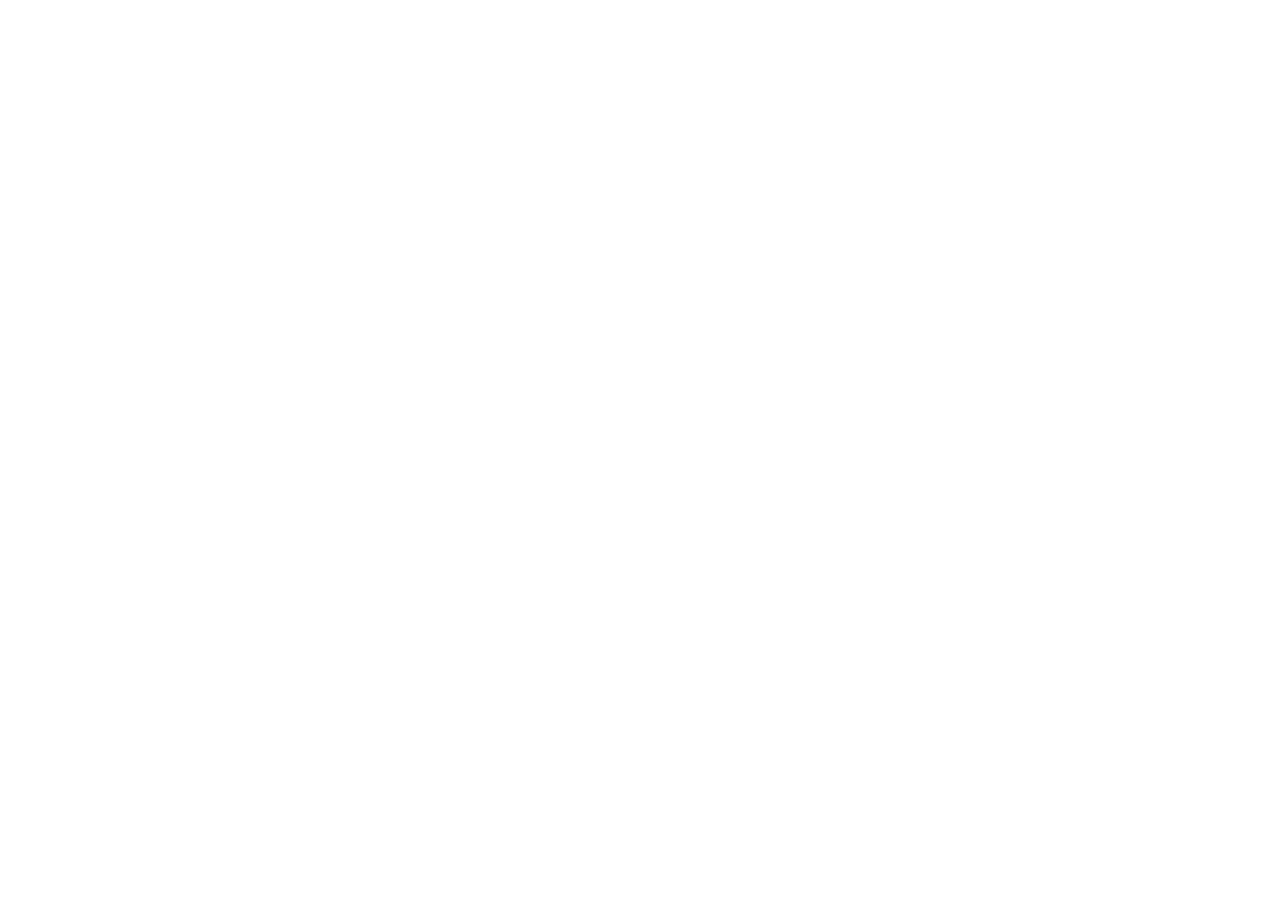
==== index.html @ 8c02eee9 "Initial setup" ====
<!DOCTYPE html>
<html lang="en">
<head>
    <meta charset="UTF-8">
    <meta name="viewport" content="width=device-width, initial-scale=1.0">
    <title>Document</title>

    <link rel="stylesheet" href="./styles/style.css">
</head>
<body>
    <div id="board"></div>
    
    <script src="./js/index.js"></script>
</body>
</html>
---- styles/style.css ----
body {
    margin: 0;
    padding: 0;
    background-image: url("../images/background-2-faded.jpg");
    background-size: 100%;
    background-repeat: no-repeat;
}


#board {
    background-image: url("../images/palace-5.jpg");
    width: 768px;
    height: 512px;
    position: relative;
    overflow: hidden;
}
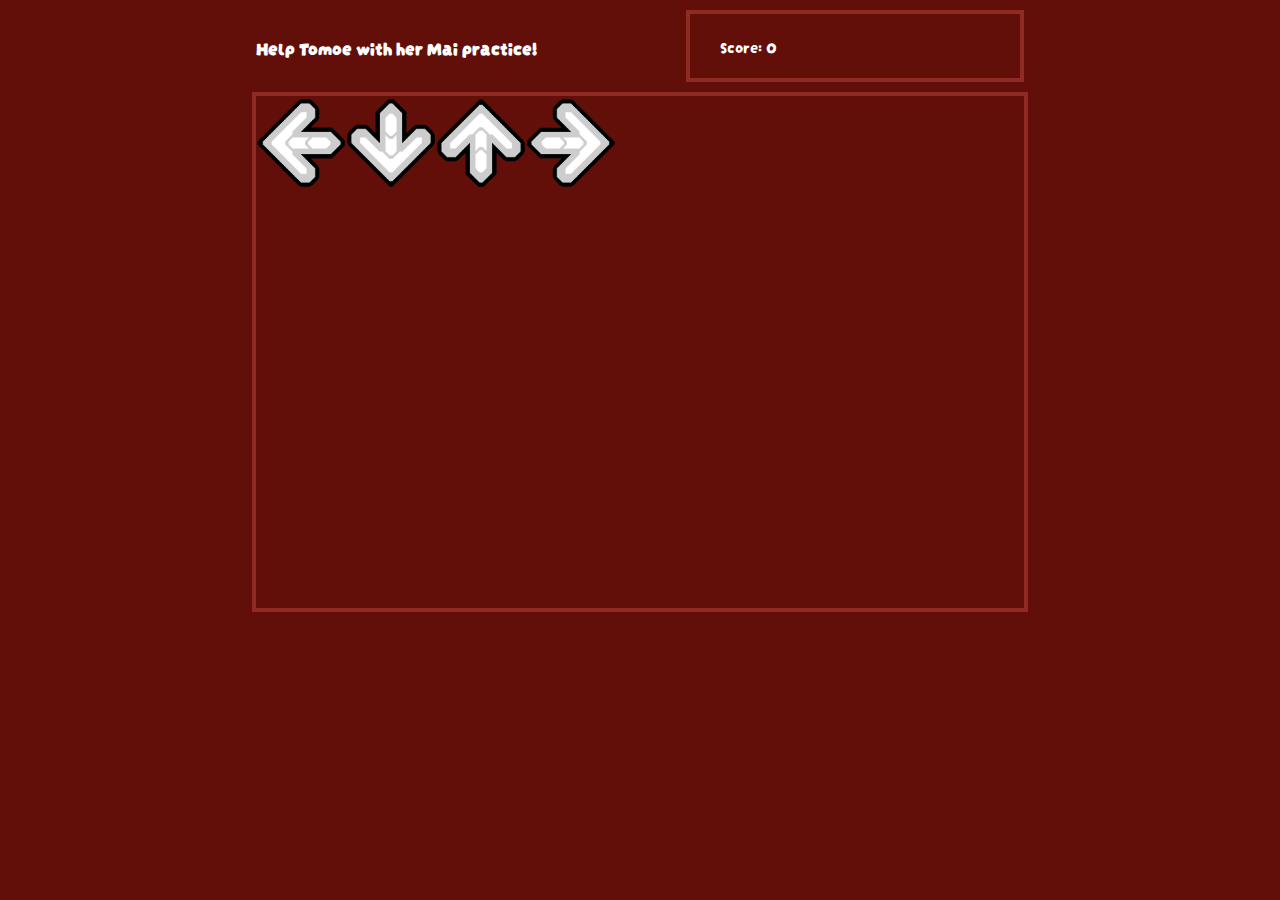
==== commit 6295b1e3: "Pass score to endgame page" ====
--- a/index.html
+++ b/index.html
@@ -8,8 +8,15 @@
     <link rel="stylesheet" href="./styles/style.css">
 </head>
 <body>
-    <div id="board"></div>
+    <section>
+        <div id="header">
+            <h3>Help Tomoe with her Mai practice!</h3>
+            <div id="score-box">Score: <span id="scoreCounter"></span></div>
+        </div>
+        <div id="board" class="game-box"></div>
+    </section>
     
+    <script src="./js/arrows.js"></script>
     <script src="./js/index.js"></script>
 </body>
 </html>--- a/styles/style.css
+++ b/styles/style.css
@@ -1,16 +1,60 @@
+@import url('https://fonts.googleapis.com/css2?family=Darumadrop+One&family=DotGothic16&display=swap');
+
 body {
     margin: 0;
     padding: 0;
-    background-image: url("../images/background-2-faded.jpg");
+    background-color: #620f09;
     background-size: 100%;
-    background-repeat: no-repeat;
+    font-family: 'Darumadrop One', sans-serif;
+    color: white;
 }
 
+section {
+    display: flex;
+    flex-direction: column;
+    justify-content: center;
+    align-items: center;
+}
 
 #board {
-    background-image: url("../images/palace-5.jpg");
+    background-image: url("../images/palace.jpg");
+}
+
+.game-box {
     width: 768px;
     height: 512px;
     position: relative;
     overflow: hidden;
+    border: 4px solid #8f2b23;
+}
+
+.static-arrows {
+    position: absolute;
+}
+
+.moving-arrows {
+    position: absolute;
+}
+
+h1 {
+    font-size: 35px;
+}
+
+#game-intro {
+    background-image: url("../images/escenario-1.jpg");
+}
+
+#score-box {
+    border: 4px solid #8f2b23;
+    width: 300px;
+    padding: 20px 0px 20px 30px;
+    margin: 10px 0px 10px 0px;
+}
+
+section #header {
+    display: flex;
+    flex-direction: row;
+    justify-content: space-between;
+    align-items: center;
+    width: 768px;
 }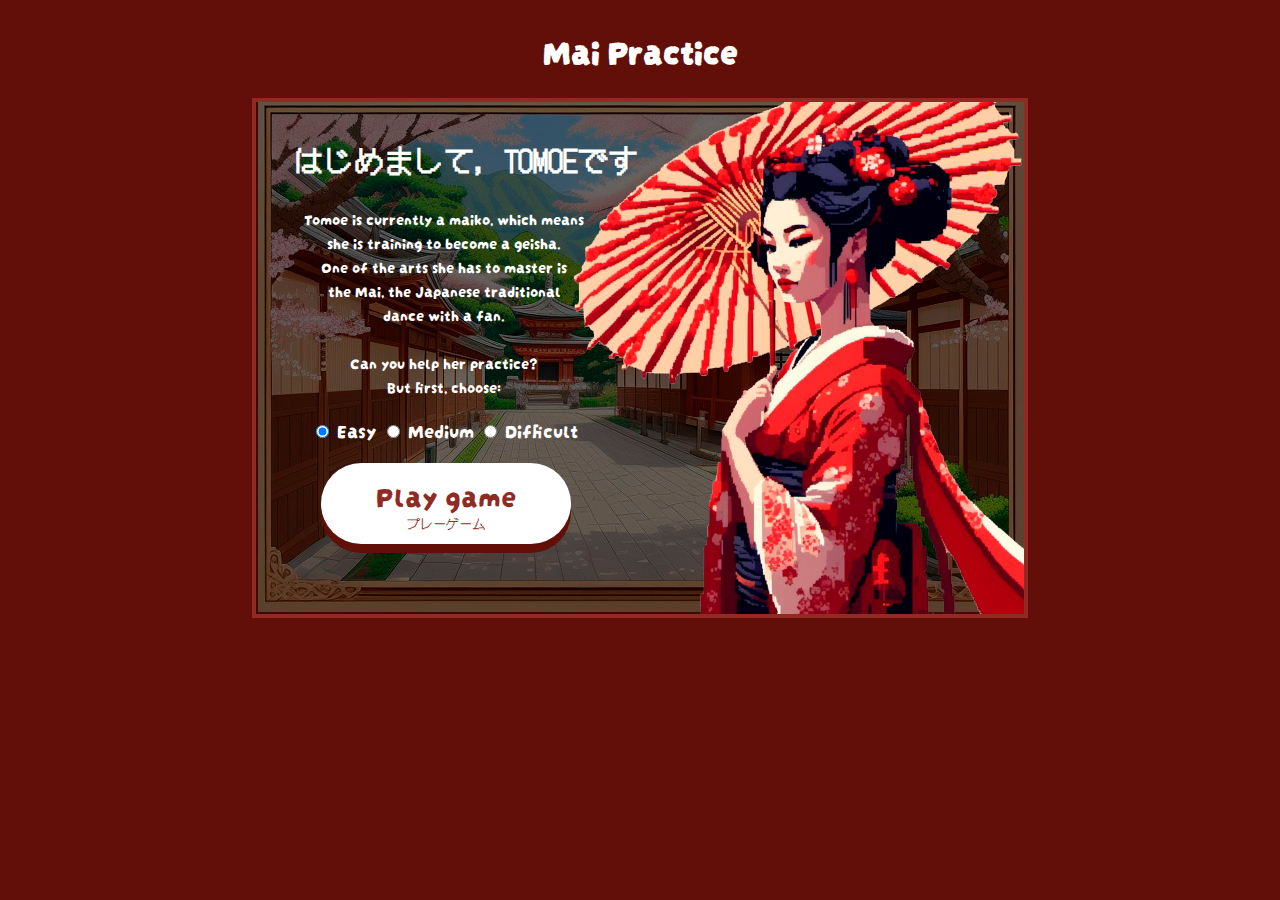
==== commit 2a8e22e2: "Add difficulty radio buttons to index.html" ====
--- a/index.html
+++ b/index.html
@@ -9,14 +9,13 @@
 </head>
 <body>
     <section>
-        <div id="header">
-            <h3>Help Tomoe with her Mai practice!</h3>
-            <div id="score-box">Score: <span id="scoreCounter"></span></div>
+        <h1>Mai Practice</h1>
+        <div id="game-intro" class="game-box">
+            <div id="intro"></div>
         </div>
-        <div id="board" class="game-box"></div>
     </section>
-    
-    <script src="./js/arrows.js"></script>
+
+    <script src="./js/classes.js"></script>
     <script src="./js/index.js"></script>
 </body>
 </html>--- a/styles/style.css
+++ b/styles/style.css
@@ -28,20 +28,12 @@
     border: 4px solid #8f2b23;
 }
 
-.static-arrows {
-    position: absolute;
-}
-
-.moving-arrows {
-    position: absolute;
-}
-
 h1 {
     font-size: 35px;
 }
 
 #game-intro {
-    background-image: url("../images/escenario-1.jpg");
+    background-image: url("../images/background-intro.jpg");
 }
 
 #score-box {
@@ -57,4 +49,48 @@
     justify-content: space-between;
     align-items: center;
     width: 768px;
+}
+
+#end-game {
+    background-image: url("../images/end-background.jpg");
+    display: flex;
+    justify-content: center;
+}
+
+#finalScore {
+    font-size: 80px;
+}
+
+h2 {
+    font-family: 'DotGothic16', sans-serif;
+    font-size: 30px;
+}
+
+#h {
+    font-family: 'Darumadrop One', sans-serif;
+    font-size: 30px;
+}
+
+p {
+    font-size: 25px;
+}
+
+.elements {
+    display: flex;
+    flex-direction: row;
+    justify-content: space-evenly;
+    align-content: center;
+    align-items: center;
+    width: 768px;
+}
+
+.elements > div {
+    display: flex;
+    flex-direction: column;
+    justify-content: center;
+    align-items: center;
+}
+
+#div2 {
+    color: white;
 }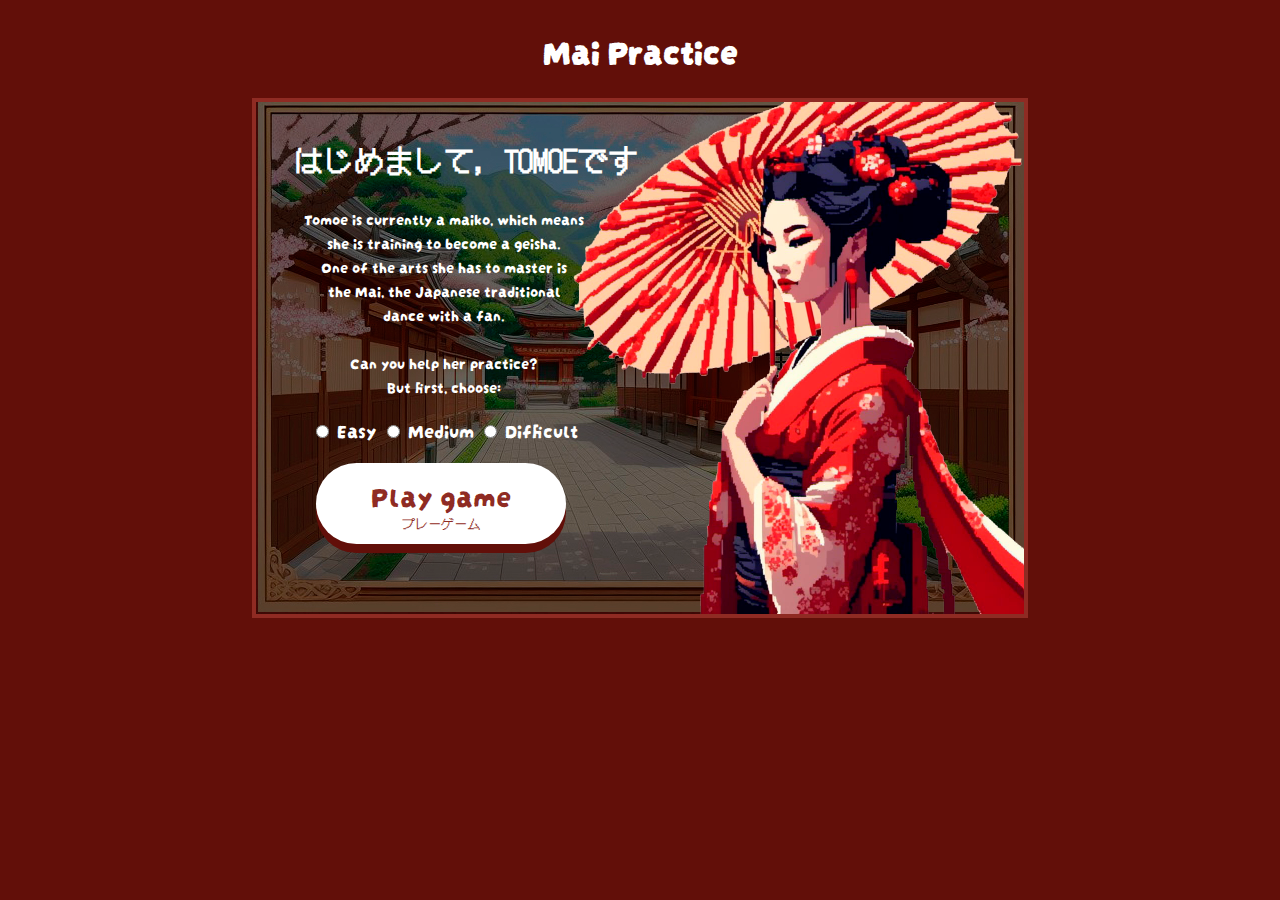
==== commit f1dac5c4: "Add favicon + Page titles" ====
--- a/index.html
+++ b/index.html
@@ -3,7 +3,8 @@
 <head>
     <meta charset="UTF-8">
     <meta name="viewport" content="width=device-width, initial-scale=1.0">
-    <title>Document</title>
+    <title>Mai Practice</title>
+    <link rel="icon" type="image/x-icon" href="./images/favicon.ico">
 
     <link rel="stylesheet" href="./styles/style.css">
 </head>
